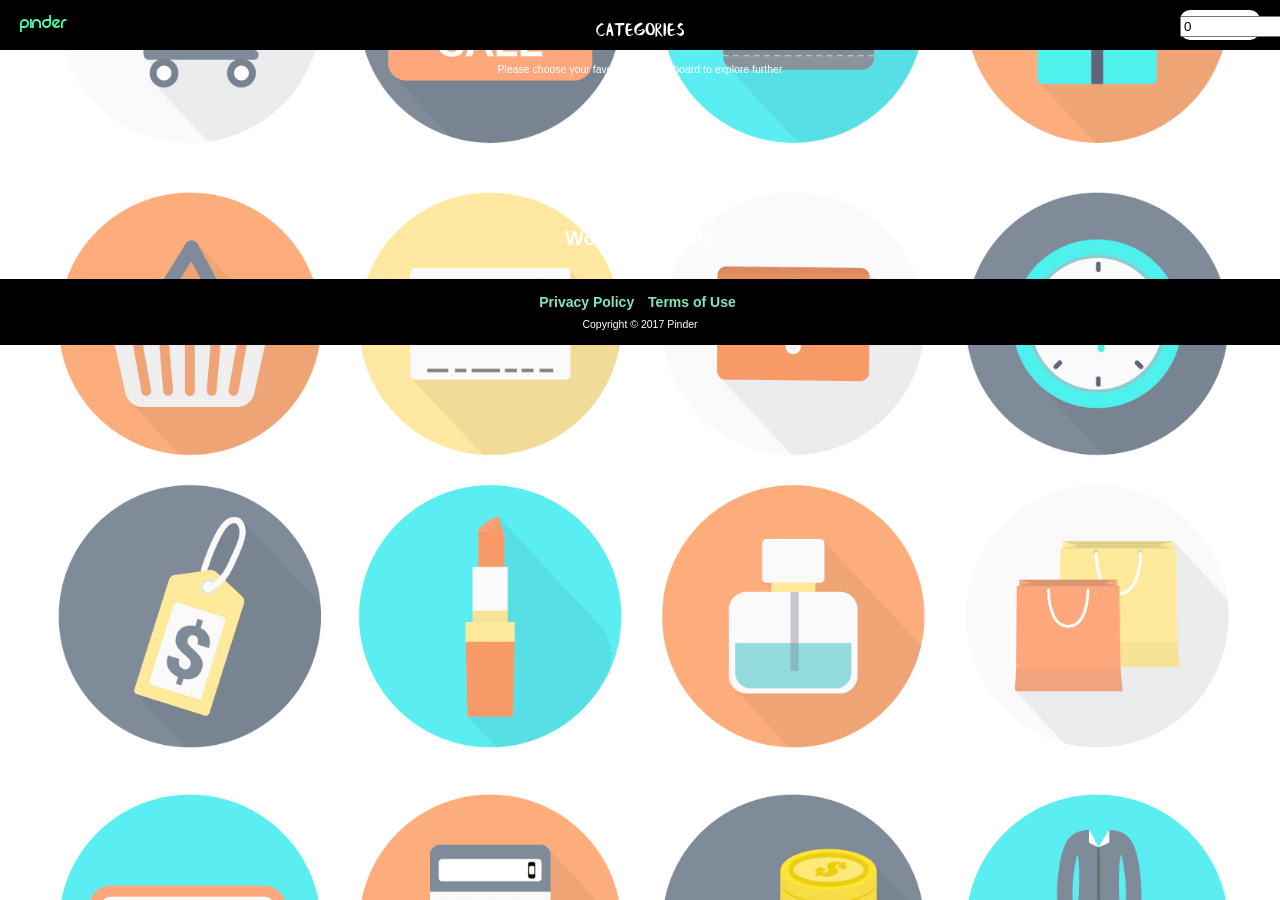
==== categories.html @ e7f60859 "code_cleanedup" ====
<!DOCTYPE html>
<html lang="en">
<head>
  <meta charset="utf-8">
  <meta http-equiv="X-UA-Compatible" content="IE=edge">
  <meta name="viewport" content="width=device-width, initial-scale=1">
  <meta name="description" content="">
  <meta name="author" content="">
  <title>Pinder</title>
  <link href="font-awesome/css/font-awesome.min.css" rel="stylesheet" type="text/css">
  <link href="css/pinder-boards.css" rel="stylesheet">
  <link href="https://fonts.googleapis.com/css?family=Josefin+Slab" rel="stylesheet">
</head>
<body>


  <!-- Navigation -->
  <div id="container1">
    <div id="score"> 
      <input id="qty" value="0"/>
    </div>
    <a id="logo" href="pinder-main.html">Pinder</a>
  </div>

  <!-- Team Section -->
  <!-- <header id="top" class="about-header">
  <div class="text-vertical-center"> -->
    <section id="team" class="bg-light-gray">
        <div class="container">
            <div class="row">
                <div class="col-lg-12 text-center">
                    <h2 class="section-heading">CATEGORIES</h2>
                    <h3 class="section-subheading text-muted">Please choose your favorite pinterest board to explore further</h3>
                </div>
            </div>
            <div class="row">
                <div class="col-sm-4">
                    <div class="team-member">
                        <img src="img/team/kitchenware.jpg" class="img-responsive img-circle" alt="">
                        <h4>Kitchenware</h4>
                    </div>
                </div>
                <div class="col-sm-4">
                    <div class="team-member">
                        <img src="img/team/winterapparel.jpg" class="img-responsive img-circle" alt="">
                        <h4>Women's Outerwear</h4>
                    </div>
                </div>
                <div class="col-sm-4">
                    <div class="team-member">
                        <img src="img/team/boots.jpg" class="img-responsive img-circle" alt="">
                        <h4>Women's Boots</h4>
                    </div>
                </div>
            </div>
        </div>
    </section>
  <!-- </div>
  </header> -->

  <!-- Footer -->
  <footer>
    <div class="container">
      <div class="row">
        <div class="col-lg-10 col-lg-offset-1 text-center">
          <ul class="list-inline">
            <li><a href="">Privacy Policy</a>
            </li>
            <li><a href="">Terms of Use</a>
            </li>
          </ul>
          <p class="text-muted">Copyright &copy; 2017 Pinder</p>
        </div>
      </div>
    </div>
  </footer>


  <script src="js/jquery.js"></script>
  <script src="js/bootstrap.js"></script>
</body>
</html>
---- css/pinder-boards.css ----
/* Global Styles */
@font-face { 
  font-family: Adamas-Regular;
  src: url(../fonts/Adamas-Regular.otf);
}
@font-face { 
  font-family: RissaTypeface;
  src: url(../fonts/RissaTypeface.otf);
}
@font-face { 
  font-family: Banaue-Regular;
  src: url(../fonts/Banaue-Regular.otf);
}
@font-face { 
  font-family: parleybold;
  src: url(../fonts/parleybold.ttf);
}
@font-face { 
  font-family: parleyregular;
  src: url(../fonts/parleyregular.ttf);
}
@font-face { 
  font-family: Aubrey;
  src: url(../fonts/Aubrey.ttf);
}
@font-face { 
  font-family: Rez;
  src: url(../fonts/REZ.ttf);
}

html {
  width: 100%;
  height: 100%;
  background-color: white;
  background: url(../img/home-bg.jpg);
  background-attachment: fixed;
  background-position: center;
  background-repeat: no-repeat;
  -webkit-background-size: cover;
  -moz-background-size: cover;
  background-size: cover;
  -o-background-size: cover;
/*overflow: hidden;*/
}

#container1 {
  height: 60px;
  width: 100%;
  background-color: black;
  margin-top: -10px;
  position: fixed;
  left: 0px;

}

#logo {
   font-family: Rez;
    color: #45FEAE;
    float: left;
    margin-left: 20px;
    margin-top: 20px;

}

#score {
  height: 30px;
  width: 80px;
  background-color: white;
  float: right;
  margin-right: 20px;
  margin-top: 20px;
  border-radius: 10px;
  
}



body {
  width: 100%;
  height: 100%;
  text-align: center;
  vertical-align: middle;
/*font-family: 'Montserrat', 'Helvetica Neue', Helvetica, Arial, sans-serif;*/
  color: white;
  font-size: 20px;
  font-family: 'Montserrat', 'Helvetica Neue', Helvetica, Arial, sans-serif;
  font-weight: 570;
}
/*h3 {
  width: 100%;
  height: 100%;
  text-align: center;
  vertical-align: middle;
  color: white;
  font-size: 10px;
  font-family: RissaTypeface;
  font-weight: 570;
}*/
h2 {
  width: 100%;
  height: 100%;
  text-align: center;
  vertical-align: middle;
  color: white;
  font-size: 20px;
  font-family: Banaue-Regular;
  font-weight: 570;
}
.header {
  text-align: center;
  vertical-align: middle;
/*  margin-top: 50px;  
  margin-bottom: 50px;*/
    display: table;
    position: relative;
    width: 100%;
    height: 100%;
    margin: 0 auto;
    -webkit-background-size: cover;
    -moz-background-size: cover;
    background-size: cover;
    -o-background-size: cover;
}
.text-vertical-center {
    height: 100%;
    display: table-cell;   
    vertical-align: middle; 
}
.header .text-vertical-center h1 {
  margin: 0;
  font-weight: 500;
  color: #45FEAE;
  font-size: 150px;
  font-family: Rez;
}
/*@media (min-width: 668px) {

  .text-vertical-center h1{
    font-size: 250px
  }
}
@media (min-width: 892px) {

  .text-vertical-center h1{
    font-size: 300px
  }
}
@media (min-width: 1100px) {

  .text-vertical-center h1{
    font-size: 350px
  }
}*/

.header .intro-h3 {
  margin: 0;
  font-weight: 500;
  color: #2A2626;
/*color: #D3FED8*/
  font-size: 30px;
  font-family: 'Montserrat', 'Helvetica Neue', Helvetica, Arial, sans-serif;
}
/*@media (min-width: 668px) {

  .intro-h3 {
    font-size: 40px
  }
}
@media (min-width: 892px) {

  .intro-h3 {
    font-size: 50px
  }
}
@media (min-width: 1100px) {

  .intro-h3 {
    font-size: 60px
  }
}*/

.text-vertical-center h2 {
  margin: 0;
  padding: 50px 0 0 0;
  font-weight: 500;
  color: #2A2626;
  font-size: 250px;
  font-family: Banaue-Regular;
}
@media (min-width: 668px) {

  .header .text-vertical-center h2{
    font-size: 300px
  }
}
@media (min-width: 892px) {

  .header .text-vertical-center h2{
    font-size: 350px
  }
}
@media (min-width: 1100px) {

  .header .text-vertical-center h2{
    font-size: 350px
  }
}









.page-header {
  font-size: 30px;
  font-family: Adamas-Regular;
  color: #ADAEAD;
}
.fa-fw.fa-3x {
  font-size: 20px;
}
.fa-3x:hover,
.fa-3x:focus,
.fa-3x:active {
  color: white;
}
.sidebar-nav {
  font-family: 'Josefin Slab', serif;
  font-size: 20px;
  line-height: 2.3;
}


/* Custom Button Styles */
.btn-dark {
  border-radius: 0;
  color: #2A2626;
  background-color: transparent;
}
.btn-dark:hover,
.btn-dark:focus,
.btn-dark:active {
  color: white;
  background-color: transparent;
}
.btn-light {
  border-radius: 0;
  color: black;
  background-color: transparent;
}
.btn-light:hover,
.btn-light:focus,
.btn-light:active {
  color: white;
  background-color: transparent;
}


/* Custom Horizontal Rule */
hr.small {
  max-width: 100px;
}


/* Side Menu */
#sidebar-wrapper {
  z-index: 1000;
  position: fixed;
  right: 0;
  width: 250px;
  height: 100%;
  transform: translateX(250px);
  overflow-y: auto;
/*background: #2A2626;*/
  background: #f0fff0;
  -webkit-transition: all 0.4s ease 0s;
  -moz-transition: all 0.4s ease 0s;
  -ms-transition: all 0.4s ease 0s;
  -o-transition: all 0.4s ease 0s;
  transition: all 0.4s ease 0s;
}
.sidebar-nav {
  position: absolute;
  top: 0;
  width: inherit;
  margin: 0;
  padding: 0;
  list-style: none;
}
.sidebar-nav li {
/*line-height: 60px;*/
}
.sidebar-nav li a {
  display: block;
  text-decoration: none;
  color: #2A2626;
}
.sidebar-nav li a:hover {
  text-decoration: none;
  color: white;
/*background: #2B2A2B;*/
  background: transparent;
}
.sidebar-nav li a:active,
.sidebar-nav li a:focus {
  text-decoration: none;
}
.sidebar-nav > .sidebar-brand {
  height: 55px;
  font-size: 18px;
  line-height: 55px;
}
.sidebar-nav > .sidebar-brand a {
  color: #999;
}
.sidebar-nav > .sidebar-brand a:hover {
  color: #fff;
  background: none;
}
#menu-toggle {
  z-index: 1;
  position: fixed;
  top: 0;
  right: 0;
}
#sidebar-wrapper.active {
  right: 250px;
  width: 200px;
  -webkit-transition: all 0.4s ease 0s;
  -moz-transition: all 0.4s ease 0s;
  -ms-transition: all 0.4s ease 0s;
  -o-transition: all 0.4s ease 0s;
  transition: all 0.4s ease 0s;
}
.toggle {
  margin: 5px 5px 0 0;
}


/* HOME PAGE */
.main-page {
  display: table;
  width: 100%;
  height: 100%;
  background: url(../img/home-bg.jpg);
  background-color: white;
  background-attachment: fixed;
  background-position: center;
  background-repeat: no-repeat;
  -webkit-background-size: cover;
  -moz-background-size: cover;
  background-size: cover;
  -o-background-size: cover;
}
.main-page .main-body {
  display: table-cell;
  vertical-align: bottom;
}
.main-page .main-body .title-name {
  font-size: 500px;
  font-family: RissaTypeface;
/*  color: #2A2626;*/  
  font-weight: 570;
}
@media (min-width: 600px) {
  .main-page {
    height: 100%;
    padding: 0;
  }
  .main-page .main-body .title-name {
    font-size: 100px;
  }
}


/* ABOUT ME */
.about {
/*background-color: #f0fff0;*/
  background-color: white;
  -webkit-background-size: cover;
  -moz-background-size: cover;
  background-size: cover;
/*  margin: 20px 20px 20px 20px;*/  
  -o-background-size: cover;
}
.aboutme-page .aboutme-body {
  display: table-cell;
  vertical-align: middle;
}
.aboutme-page .aboutme-body .aboutme-name {
  font-size: 50px;
  font-family: RissaTypeface;
/*  color: #BFC0BF; cool grey */
  color: #2A2626;
  font-weight: 570;
}
@media (min-width: 768px) {
  .aboutme-page {
    height: 100%;
    padding: 0;
  }
  .aboutme-page .aboutme-body .aboutme-name-name {
    font-size: 100px;
  }
}
/* ABOUT ME SECTION */
.aboutme-descrip {
  font-family: 'Josefin Slab', serif;
  margin-top: 50px;
  margin-bottom: 50px;
  margin-left: 60px;
  margin-right: 60px;
  font-size: 20px;
  line-height: 1.4;
  color: #2A2626;
}


/* PORTFOLIO SECTION */
.portfolio {
  padding: 50px 0;
  background-color: white;
  -webkit-background-size: cover;
  -moz-background-size: cover;
  background-size: cover;
  -o-background-size: cover;
}
.portfolio-item {
    margin-bottom: 30px;
}
.img-portfolio {
    margin: 0 auto;

/*margin: 2px 2px 2px 2px;
*/}
.img-portfolio:hover {
  opacity: 0.9;
}
.container{overflow:hidden;}
.container img{
    width: 33%;
    float:left;
}
/*@media (min-width: 420px) {
  .container img{
      width: 33%;
      float:left;
  }
}
@media (min-width: 768px) {
  .container img{
      width: 25%;
      float:left;
  }
}
@media (min-width: 1200px) {
  .container img{
      width: 25%;
      float:left;
  }
}*/
.portfolio-sec-headers {
  margin: 0;
  padding: 50px 0 0 0;
  font-weight: 500;
/*  color: #2A2626;*/  
  color: #2A2626;  
  font-size: 25px;
  font-family: Banaue-Regular;
}











/* CONTACT PAGE */
.contact-page {
  display: table;
  width: 100%;
  height: 100%;
/*  background: url(../img/transp-back.jpg) no-repeat bottom center scroll; */  
  background-color: #BBDFFE;
  -webkit-background-size: cover;
  -moz-background-size: cover;
  background-size: cover;
  -o-background-size: cover;
}
.contact-page .contact-body {
  display: table-cell;
  vertical-align: middle;
}
.contact-page .contact-body .title-name {
  font-size: 100px;
  font-family: RissaTypeface;
/*  color: #BFC0BF; cool grey */
  color: black;
  font-weight: 570;
}
@media (min-width: 768px) {
  .contact-page {
    height: 100%;
    padding: 0;
  }
  .contact-page .contact-body .title-name {
    font-size: 100px;
  }
}


/* Callout */
.callout {
  display: table;
  width: 100%;
  height: 300px;
  color: #fff;
  background: url(../img/resume-back.jpg) no-repeat center center scroll;
  -webkit-background-size: cover;
  -moz-background-size: cover;
  background-size: cover;
  -o-background-size: cover;
}


/* FOOTER */
footer {
  background: black;
  text-align: center;
  color: white;
  font-size: 70%;
  padding: 13px 0 0 0;
/*margin: 50px 0;*/
}
#to-top {
  display: none;
  position: fixed;
  bottom: 5px;
  right: 5px;
}
.text-left {
  text-align: left;
}


















/*BOOTSTRAP*/
* {
  box-sizing: border-box;
}
html {
  font-size: 10px;
  -webkit-tap-highlight-color: rgba(0, 0, 0, 0);
}
*:before, *:after {
  box-sizing: border-box;
}
body {
  line-height: 1.42857143;
  margin: 0;
}
.btn-lg, .btn-group-lg > .btn {
  padding: 10px 16px;
  font-size: 18px;
  line-height: 1.3333333;
  border-radius: 6px;
}
.btn {
  display: inline-block;
  margin-bottom: 0;
  font-weight: normal;
  text-align: center;
  white-space: nowrap;
  vertical-align: middle;
  touch-action: manipulation;
  cursor: pointer;
  user-select: none;
  background-image: none;
  border: 1px solid transparent;
}
nav {
  display: block;
}
.pull-right {
  float: right !important;
}
.row {
  margin-right: -15px;
  margin-left: -15px;
}
.clearfix:before, .clearfix:after, .dl-horizontal dd:before, .dl-horizontal dd:after, .container:before, .container:after, .container-fluid:before, .container-fluid:after, .row:before, .row:after, .form-horizontal .form-group:before, .form-horizontal .form-group:after, .btn-toolbar:before, .btn-toolbar:after, .btn-group-vertical > .btn-group:before, .btn-group-vertical > .btn-group:after, .nav:before, .nav:after, .navbar:before, .navbar:after, .navbar-header:before, .navbar-header:after, .navbar-collapse:before, .navbar-collapse:after, .pager:before, .pager:after, .panel-body:before, .panel-body:after, .modal-header:before, .modal-header:after, .modal-footer:before, .modal-footer:after {
  display: table;
  content: " ";
}
.clearfix:after, .dl-horizontal dd:after, .container:after, .container-fluid:after, .row:after, .form-horizontal .form-group:after, .btn-toolbar:after, .btn-group-vertical > .btn-group:after, .nav:after, .navbar:after, .navbar-header:after, .navbar-collapse:after, .pager:after, .panel-body:after, .modal-header:after, .modal-footer:after {
  clear: both;
}
article, aside, details, figcaption, figure, footer, header, hgroup, main, menu, nav, section, summary {
  display: block;
}
.container {
  padding-right: 15px;
  padding-left: 15px;
  margin-right: auto;
  margin-left: auto;
}
@media (min-width: 768px) {
  .container {
    width: 750px;
  }
}
@media (min-width: 992px) {
  .container {
    width: 970px;
  }
}
@media (min-width: 1200px) {
  .container {
    width: 1170px;
  }
}
.container-fluid {
  padding-right: 15px;
  padding-left: 15px;
  margin-right: auto;
  margin-left: auto;
}

.row {
  margin-right: -15px;
  margin-left: -15px;
}
.col-sm-6, .col-md-10, .col-lg-10, .col-lg-12 {
  position: relative;
  min-height: 1px;
  padding-right: 15px;
  padding-left: 15px;
}
@media (min-width: 768px) {
  .col-sm-6 {
    float: left;
  }
  .col-sm-6 {
    width: 50%;
  }
}
@media (min-width: 992px) {
  .col-md-10 {
    float: left;
  }
  .col-md-10 {
    width: 83.33333333%;
  }
  .col-md-offset-1 {
    margin-left: 8.33333333%;
  }
}
@media (min-width: 1200px) {
  .col-lg-10, .col-lg-12 {
    float: left;
  }
  .col-lg-12 {
    width: 100%;
  }
  .col-lg-10 {
    width: 83.33333333%;
  }
  .col-lg-offset-1 {
    margin-left: 8.33333333%;
  }
}
.text-center {
  text-align: center;
}
.img-responsive, .thumbnail > img, .thumbnail a > img, .carousel-inner > .item > img, .carousel-inner > .item > a > img {
  display: block;
  max-width: 100%;
  height: auto;
}
img {
  vertical-align: middle;
  border: 0;
}
.list-inline {
  padding-left: 0;
  margin-left: -5px;
  list-style: none;
}
ul {
  margin-top: 0;
  margin-bottom: 5px;
}
.list-inline > li {
  display: inline-block;
  padding-right: 5px;
  padding-left: 5px;
}
.text-muted {
  font-family: 'Montserrat', 'Helvetica Neue', Helvetica, Arial, sans-serif;
  color: white;
  font-size: 10.5px;
  font-weight: 20;
}
p {
  margin: 0 0 13px;
}









.btn-xl-pinder {
    color: #717171;
    background-color: #E9E9E9;
    border-color: #2A2626;
    font-family: 'Montserrat', 'Helvetica Neue', Helvetica, Arial, sans-serif;
    text-transform: uppercase;
    font-weight: 700;
    border-radius: 3px;
    font-size: 15px;
    text-decoration: none; 
    /* padding: 20px 40px; */
}
.btn-pinder {
    display: inline-block;
    padding: 6px 12px;
    margin-bottom: 0;
    font-size: 14px;
    font-weight: 400;
    line-height: 1.42857143;
    text-align: center;
    white-space: nowrap;
    vertical-align: middle;
    -ms-touch-action: manipulation;
    touch-action: manipulation;
    cursor: pointer;
    -webkit-user-select: none;
    -moz-user-select: none;
    -ms-user-select: none;
    user-select: none;
    background-image: none;
    border: 1px solid transparent;
    border-radius: 4px;
}
a {
    color: #85E6BC;
    text-decoration: none;
}
a, a:hover, a:focus, a:active, a.active {
    outline: none;
}









.img-fluid { 
  max-width: 100%;
  height: auto;
}















.btn-circle {
  width: 70px;
  height: 70px;
/*margin-top: 15px;*/
/*padding: 0 50px;*/
/*border: 2px solid #2A2626;*/
/*border-radius: 100% !important;*/
  font-size: 40px;
  color: #2A2626;
  background: transparent;
  -webkit-transition: background 0.3s ease-in-out;
  -moz-transition: background 0.3s ease-in-out;
  transition: background 0.3s ease-in-out;
}
.btn-circle:hover,
.btn-circle:focus {
  outline: none;
  color: white;
/*background: rgba(255, 255, 255, 0.1);*/
}
.btn-circle i.animated {
  -webkit-transition-property: -webkit-transform;
  -webkit-transition-duration: 1s;
  -moz-transition-property: -moz-transform;
  -moz-transition-duration: 1s;
}
.btn-circle:hover i.animated {
  -webkit-animation-name: pulse;
  -moz-animation-name: pulse;
  -webkit-animation-duration: 1.5s;
  -moz-animation-duration: 1.5s;
  -webkit-animation-iteration-count: infinite;
  -moz-animation-iteration-count: infinite;
  -webkit-animation-timing-function: linear;
  -moz-animation-timing-function: linear;
}







.header {
    display: table;
    position: relative;
    width: 100%;
    height: 100%;
    -webkit-background-size: cover;
    -moz-background-size: cover;
    background-size: cover;
    -o-background-size: cover;
}

.about-header {
    display: table;
    position: relative;
    width: 100%;
    height: 100%;
    -webkit-background-size: cover;
    -moz-background-size: cover;
    background-size: cover;
    -o-background-size: cover;
}
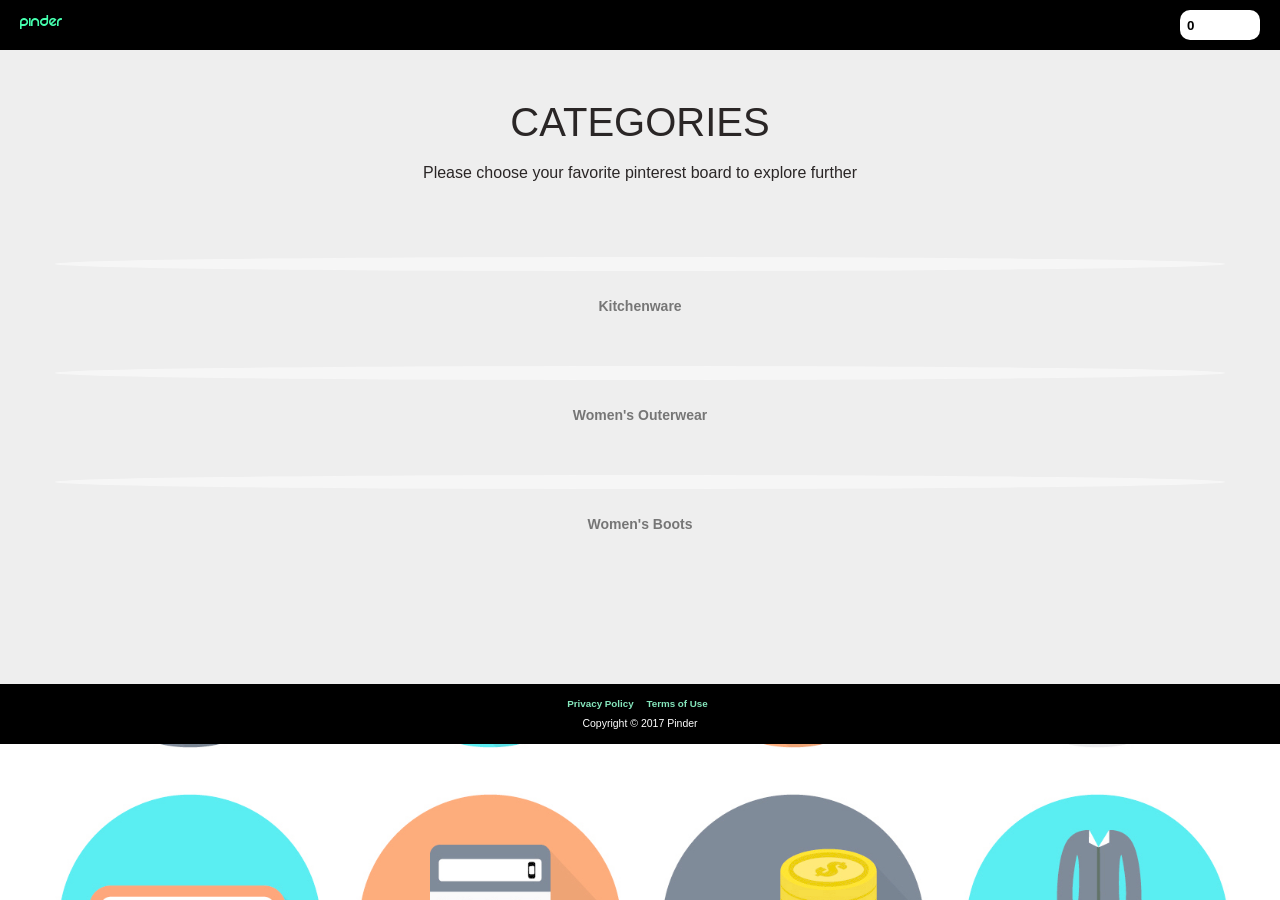
==== commit cbd37797: "added categories info" ====
--- a/categories.html
+++ b/categories.html
@@ -10,6 +10,7 @@
   <link href="font-awesome/css/font-awesome.min.css" rel="stylesheet" type="text/css">
   <link href="css/pinder-boards.css" rel="stylesheet">
   <link href="https://fonts.googleapis.com/css?family=Josefin+Slab" rel="stylesheet">
+  <link href='https://fonts.googleapis.com/css?family=Roboto+Slab:400,100,300,700' rel='stylesheet' type='text/css'>
 </head>
 <body>
 
@@ -36,20 +37,26 @@
             <div class="row">
                 <div class="col-sm-4">
                     <div class="team-member">
+                      <a href="">
                         <img src="img/team/kitchenware.jpg" class="img-responsive img-circle" alt="">
-                        <h4>Kitchenware</h4>
+                      </a>
+                      <h4>Kitchenware</h4>
                     </div>
                 </div>
                 <div class="col-sm-4">
                     <div class="team-member">
+                      <a href="">
                         <img src="img/team/winterapparel.jpg" class="img-responsive img-circle" alt="">
-                        <h4>Women's Outerwear</h4>
+                      </a>
+                      <h4>Women's Outerwear</h4>
                     </div>
                 </div>
                 <div class="col-sm-4">
                     <div class="team-member">
+                      <a href="">
                         <img src="img/team/boots.jpg" class="img-responsive img-circle" alt="">
-                        <h4>Women's Boots</h4>
+                      </a>
+                      <h4>Women's Boots</h4>
                     </div>
                 </div>
             </div>
@@ -78,5 +85,16 @@
 
   <script src="js/jquery.js"></script>
   <script src="js/bootstrap.js"></script>
+  <script>
+    // Initialize Firebase
+    var config = {
+      apiKey: "AIzaSyAzgDLUbaN731nHMPIGd96f7QSY5unzc5g",
+      authDomain: "she-innovates.firebaseapp.com",
+      databaseURL: "https://she-innovates.firebaseio.com",
+      storageBucket: "she-innovates.appspot.com",
+      messagingSenderId: "751801012241"
+    };
+    firebase.initializeApp(config);
+  </script>
 </body>
 </html>
--- a/css/pinder-boards.css
+++ b/css/pinder-boards.css
@@ -1,33 +1,10 @@
-/* Global Styles */
-@font-face { 
-  font-family: Adamas-Regular;
-  src: url(../fonts/Adamas-Regular.otf);
-}
-@font-face { 
-  font-family: RissaTypeface;
-  src: url(../fonts/RissaTypeface.otf);
-}
-@font-face { 
-  font-family: Banaue-Regular;
-  src: url(../fonts/Banaue-Regular.otf);
-}
-@font-face { 
-  font-family: parleybold;
-  src: url(../fonts/parleybold.ttf);
-}
-@font-face { 
-  font-family: parleyregular;
-  src: url(../fonts/parleyregular.ttf);
-}
-@font-face { 
-  font-family: Aubrey;
-  src: url(../fonts/Aubrey.ttf);
-}
+/*******************************************************************************/
+/********************************** ALL PAGES **********************************/
+/*******************************************************************************/
 @font-face { 
   font-family: Rez;
   src: url(../fonts/REZ.ttf);
 }
-
 html {
   width: 100%;
   height: 100%;
@@ -40,9 +17,37 @@
   -moz-background-size: cover;
   background-size: cover;
   -o-background-size: cover;
-/*overflow: hidden;*/
-}
-
+  font-size: 10px;
+  -webkit-tap-highlight-color: rgba(0, 0, 0, 0);
+}
+body {
+  width: 100%;
+  height: 100%;
+  text-align: center;
+  vertical-align: middle;
+  color: white;
+  font-size: 20px;
+  font-family: 'Montserrat', 'Helvetica Neue', Helvetica, Arial, sans-serif;
+  font-weight: 570;
+  line-height: 1.42857143;
+  margin: 0;
+}
+* {
+  box-sizing: border-box;
+}
+*:before, *:after {
+  box-sizing: border-box;
+}
+/* links/buttons/hrefs **********************************************************/
+a {
+    color: #85E6BC;
+    text-decoration: none;
+}
+a:hover, a:focus, a:active, a.active {
+    outline: none;
+    color: white;
+}
+/* top nav bar *****************************************************************/
 #container1 {
   height: 60px;
   width: 100%;
@@ -50,18 +55,15 @@
   margin-top: -10px;
   position: fixed;
   left: 0px;
-
-}
-
+}
 #logo {
    font-family: Rez;
+   font-size: 18px;
     color: #45FEAE;
     float: left;
     margin-left: 20px;
     margin-top: 20px;
-
-}
-
+}
 #score {
   height: 30px;
   width: 80px;
@@ -70,47 +72,110 @@
   margin-right: 20px;
   margin-top: 20px;
   border-radius: 10px;
-  
-}
-
-
-
-body {
-  width: 100%;
-  height: 100%;
+}
+#qty {
+  border: none;
+  margin-top: 7px;
+  width: 70px;
+  font-weight: 700;
+}
+/* footer **********************************************************************/
+footer {
+  background: black;
+  text-align: center;
+  color: white;
+  font-size: 70%;
+  padding: 13px 0 0 0;
+}
+#to-top {
+  display: none;
+  position: fixed;
+  bottom: 5px;
+  right: 5px;
+}
+.text-center {
+  text-align: center;
+}
+.list-inline {
+  padding-left: 0;
+  margin-left: -5px;
+  list-style: none;
+}
+ul {
+  margin-top: 0;
+  margin-bottom: 5px;
+}
+.list-inline > li {
+  display: inline-block;
+  padding-right: 5px;
+  padding-left: 5px;
+}
+.text-muted {
+  font-family: 'Montserrat', 'Helvetica Neue', Helvetica, Arial, sans-serif;
+  color: white;
+  font-size: 10.5px;
+  font-weight: 20;
+}
+p {
+  margin: 0 0 13px;
+}
+
+
+/*******************************************************************************/
+/********************************** BOOTSTRAP **********************************/
+/*******************************************************************************/
+.pull-right {
+  float: right !important;
+}
+.row {
+  margin-right: -15px;
+  margin-left: -15px;
+}
+.clearfix:before, .clearfix:after, .dl-horizontal dd:before, .dl-horizontal dd:after, .container:before, .container:after, .container-fluid:before, .container-fluid:after, .row:before, .row:after, .form-horizontal .form-group:before, .form-horizontal .form-group:after, .btn-toolbar:before, .btn-toolbar:after, .btn-group-vertical > .btn-group:before, .btn-group-vertical > .btn-group:after, .nav:before, .nav:after, .navbar:before, .navbar:after, .navbar-header:before, .navbar-header:after, .navbar-collapse:before, .navbar-collapse:after, .pager:before, .pager:after, .panel-body:before, .panel-body:after, .modal-header:before, .modal-header:after, .modal-footer:before, .modal-footer:after {
+  display: table;
+  content: " ";
+}
+.clearfix:after, .dl-horizontal dd:after, .container:after, .container-fluid:after, .row:after, .form-horizontal .form-group:after, .btn-toolbar:after, .btn-group-vertical > .btn-group:after, .nav:after, .navbar:after, .navbar-header:after, .navbar-collapse:after, .pager:after, .panel-body:after, .modal-header:after, .modal-footer:after {
+  clear: both;
+}
+article, aside, details, figcaption, figure, footer, header, hgroup, main, menu, nav, section, summary {
+  display: block;
+}
+.container {
+  padding-right: 15px;
+  padding-left: 15px;
+  margin-right: auto;
+  margin-left: auto;
+}
+@media (min-width: 768px) {
+  .container {
+    width: 750px;
+  }
+}
+@media (min-width: 992px) {
+  .container {
+    width: 970px;
+  }
+}
+@media (min-width: 1200px) {
+  .container {
+    width: 1170px;
+  }
+}
+.container-fluid {
+  padding-right: 15px;
+  padding-left: 15px;
+  margin-right: auto;
+  margin-left: auto;
+}
+
+
+/*******************************************************************************/
+/********************************** HOME PAGE **********************************/
+/*******************************************************************************/
+.header {
   text-align: center;
   vertical-align: middle;
-/*font-family: 'Montserrat', 'Helvetica Neue', Helvetica, Arial, sans-serif;*/
-  color: white;
-  font-size: 20px;
-  font-family: 'Montserrat', 'Helvetica Neue', Helvetica, Arial, sans-serif;
-  font-weight: 570;
-}
-/*h3 {
-  width: 100%;
-  height: 100%;
-  text-align: center;
-  vertical-align: middle;
-  color: white;
-  font-size: 10px;
-  font-family: RissaTypeface;
-  font-weight: 570;
-}*/
-h2 {
-  width: 100%;
-  height: 100%;
-  text-align: center;
-  vertical-align: middle;
-  color: white;
-  font-size: 20px;
-  font-family: Banaue-Regular;
-  font-weight: 570;
-}
-.header {
-  text-align: center;
-  vertical-align: middle;
-/*  margin-top: 50px;  
-  margin-bottom: 50px;*/
     display: table;
     position: relative;
     width: 100%;
@@ -127,614 +192,23 @@
     vertical-align: middle; 
 }
 .header .text-vertical-center h1 {
-  margin: 0;
+  margin-top: 0%;
   font-weight: 500;
   color: #45FEAE;
   font-size: 150px;
   font-family: Rez;
-}
-/*@media (min-width: 668px) {
-
-  .text-vertical-center h1{
-    font-size: 250px
-  }
-}
-@media (min-width: 892px) {
-
-  .text-vertical-center h1{
-    font-size: 300px
-  }
-}
-@media (min-width: 1100px) {
-
-  .text-vertical-center h1{
-    font-size: 350px
-  }
-}*/
+  margin-left: 25px;
+}
 
 .header .intro-h3 {
-  margin: 0;
+  margin-top: -150px;
   font-weight: 500;
   color: #2A2626;
-/*color: #D3FED8*/
   font-size: 30px;
   font-family: 'Montserrat', 'Helvetica Neue', Helvetica, Arial, sans-serif;
-}
-/*@media (min-width: 668px) {
-
-  .intro-h3 {
-    font-size: 40px
-  }
-}
-@media (min-width: 892px) {
-
-  .intro-h3 {
-    font-size: 50px
-  }
-}
-@media (min-width: 1100px) {
-
-  .intro-h3 {
-    font-size: 60px
-  }
-}*/
-
-.text-vertical-center h2 {
-  margin: 0;
-  padding: 50px 0 0 0;
-  font-weight: 500;
-  color: #2A2626;
-  font-size: 250px;
-  font-family: Banaue-Regular;
-}
-@media (min-width: 668px) {
-
-  .header .text-vertical-center h2{
-    font-size: 300px
-  }
-}
-@media (min-width: 892px) {
-
-  .header .text-vertical-center h2{
-    font-size: 350px
-  }
-}
-@media (min-width: 1100px) {
-
-  .header .text-vertical-center h2{
-    font-size: 350px
-  }
-}
-
-
-
-
-
-
-
-
-
-.page-header {
-  font-size: 30px;
-  font-family: Adamas-Regular;
-  color: #ADAEAD;
-}
-.fa-fw.fa-3x {
-  font-size: 20px;
-}
-.fa-3x:hover,
-.fa-3x:focus,
-.fa-3x:active {
-  color: white;
-}
-.sidebar-nav {
-  font-family: 'Josefin Slab', serif;
-  font-size: 20px;
-  line-height: 2.3;
-}
-
-
-/* Custom Button Styles */
-.btn-dark {
-  border-radius: 0;
-  color: #2A2626;
-  background-color: transparent;
-}
-.btn-dark:hover,
-.btn-dark:focus,
-.btn-dark:active {
-  color: white;
-  background-color: transparent;
-}
-.btn-light {
-  border-radius: 0;
-  color: black;
-  background-color: transparent;
-}
-.btn-light:hover,
-.btn-light:focus,
-.btn-light:active {
-  color: white;
-  background-color: transparent;
-}
-
-
-/* Custom Horizontal Rule */
-hr.small {
-  max-width: 100px;
-}
-
-
-/* Side Menu */
-#sidebar-wrapper {
-  z-index: 1000;
-  position: fixed;
-  right: 0;
-  width: 250px;
-  height: 100%;
-  transform: translateX(250px);
-  overflow-y: auto;
-/*background: #2A2626;*/
-  background: #f0fff0;
-  -webkit-transition: all 0.4s ease 0s;
-  -moz-transition: all 0.4s ease 0s;
-  -ms-transition: all 0.4s ease 0s;
-  -o-transition: all 0.4s ease 0s;
-  transition: all 0.4s ease 0s;
-}
-.sidebar-nav {
-  position: absolute;
-  top: 0;
-  width: inherit;
-  margin: 0;
-  padding: 0;
-  list-style: none;
-}
-.sidebar-nav li {
-/*line-height: 60px;*/
-}
-.sidebar-nav li a {
-  display: block;
-  text-decoration: none;
-  color: #2A2626;
-}
-.sidebar-nav li a:hover {
-  text-decoration: none;
-  color: white;
-/*background: #2B2A2B;*/
-  background: transparent;
-}
-.sidebar-nav li a:active,
-.sidebar-nav li a:focus {
-  text-decoration: none;
-}
-.sidebar-nav > .sidebar-brand {
-  height: 55px;
-  font-size: 18px;
-  line-height: 55px;
-}
-.sidebar-nav > .sidebar-brand a {
-  color: #999;
-}
-.sidebar-nav > .sidebar-brand a:hover {
-  color: #fff;
-  background: none;
-}
-#menu-toggle {
-  z-index: 1;
-  position: fixed;
-  top: 0;
-  right: 0;
-}
-#sidebar-wrapper.active {
-  right: 250px;
-  width: 200px;
-  -webkit-transition: all 0.4s ease 0s;
-  -moz-transition: all 0.4s ease 0s;
-  -ms-transition: all 0.4s ease 0s;
-  -o-transition: all 0.4s ease 0s;
-  transition: all 0.4s ease 0s;
-}
-.toggle {
-  margin: 5px 5px 0 0;
-}
-
-
-/* HOME PAGE */
-.main-page {
-  display: table;
-  width: 100%;
-  height: 100%;
-  background: url(../img/home-bg.jpg);
-  background-color: white;
-  background-attachment: fixed;
-  background-position: center;
-  background-repeat: no-repeat;
-  -webkit-background-size: cover;
-  -moz-background-size: cover;
-  background-size: cover;
-  -o-background-size: cover;
-}
-.main-page .main-body {
-  display: table-cell;
-  vertical-align: bottom;
-}
-.main-page .main-body .title-name {
-  font-size: 500px;
-  font-family: RissaTypeface;
-/*  color: #2A2626;*/  
-  font-weight: 570;
-}
-@media (min-width: 600px) {
-  .main-page {
-    height: 100%;
-    padding: 0;
-  }
-  .main-page .main-body .title-name {
-    font-size: 100px;
-  }
-}
-
-
-/* ABOUT ME */
-.about {
-/*background-color: #f0fff0;*/
-  background-color: white;
-  -webkit-background-size: cover;
-  -moz-background-size: cover;
-  background-size: cover;
-/*  margin: 20px 20px 20px 20px;*/  
-  -o-background-size: cover;
-}
-.aboutme-page .aboutme-body {
-  display: table-cell;
-  vertical-align: middle;
-}
-.aboutme-page .aboutme-body .aboutme-name {
-  font-size: 50px;
-  font-family: RissaTypeface;
-/*  color: #BFC0BF; cool grey */
-  color: #2A2626;
-  font-weight: 570;
-}
-@media (min-width: 768px) {
-  .aboutme-page {
-    height: 100%;
-    padding: 0;
-  }
-  .aboutme-page .aboutme-body .aboutme-name-name {
-    font-size: 100px;
-  }
-}
-/* ABOUT ME SECTION */
-.aboutme-descrip {
-  font-family: 'Josefin Slab', serif;
-  margin-top: 50px;
-  margin-bottom: 50px;
-  margin-left: 60px;
-  margin-right: 60px;
-  font-size: 20px;
-  line-height: 1.4;
-  color: #2A2626;
-}
-
-
-/* PORTFOLIO SECTION */
-.portfolio {
-  padding: 50px 0;
-  background-color: white;
-  -webkit-background-size: cover;
-  -moz-background-size: cover;
-  background-size: cover;
-  -o-background-size: cover;
-}
-.portfolio-item {
-    margin-bottom: 30px;
-}
-.img-portfolio {
-    margin: 0 auto;
-
-/*margin: 2px 2px 2px 2px;
-*/}
-.img-portfolio:hover {
-  opacity: 0.9;
-}
-.container{overflow:hidden;}
-.container img{
-    width: 33%;
-    float:left;
-}
-/*@media (min-width: 420px) {
-  .container img{
-      width: 33%;
-      float:left;
-  }
-}
-@media (min-width: 768px) {
-  .container img{
-      width: 25%;
-      float:left;
-  }
-}
-@media (min-width: 1200px) {
-  .container img{
-      width: 25%;
-      float:left;
-  }
-}*/
-.portfolio-sec-headers {
-  margin: 0;
-  padding: 50px 0 0 0;
-  font-weight: 500;
-/*  color: #2A2626;*/  
-  color: #2A2626;  
-  font-size: 25px;
-  font-family: Banaue-Regular;
-}
-
-
-
-
-
-
-
-
-
-
-
-/* CONTACT PAGE */
-.contact-page {
-  display: table;
-  width: 100%;
-  height: 100%;
-/*  background: url(../img/transp-back.jpg) no-repeat bottom center scroll; */  
-  background-color: #BBDFFE;
-  -webkit-background-size: cover;
-  -moz-background-size: cover;
-  background-size: cover;
-  -o-background-size: cover;
-}
-.contact-page .contact-body {
-  display: table-cell;
-  vertical-align: middle;
-}
-.contact-page .contact-body .title-name {
-  font-size: 100px;
-  font-family: RissaTypeface;
-/*  color: #BFC0BF; cool grey */
-  color: black;
-  font-weight: 570;
-}
-@media (min-width: 768px) {
-  .contact-page {
-    height: 100%;
-    padding: 0;
-  }
-  .contact-page .contact-body .title-name {
-    font-size: 100px;
-  }
-}
-
-
-/* Callout */
-.callout {
-  display: table;
-  width: 100%;
-  height: 300px;
-  color: #fff;
-  background: url(../img/resume-back.jpg) no-repeat center center scroll;
-  -webkit-background-size: cover;
-  -moz-background-size: cover;
-  background-size: cover;
-  -o-background-size: cover;
-}
-
-
-/* FOOTER */
-footer {
-  background: black;
-  text-align: center;
-  color: white;
-  font-size: 70%;
-  padding: 13px 0 0 0;
-/*margin: 50px 0;*/
-}
-#to-top {
-  display: none;
-  position: fixed;
-  bottom: 5px;
-  right: 5px;
-}
-.text-left {
-  text-align: left;
-}
-
-
-
-
-
-
-
-
-
-
-
-
-
-
-
-
-
-
-/*BOOTSTRAP*/
-* {
-  box-sizing: border-box;
-}
-html {
-  font-size: 10px;
-  -webkit-tap-highlight-color: rgba(0, 0, 0, 0);
-}
-*:before, *:after {
-  box-sizing: border-box;
-}
-body {
-  line-height: 1.42857143;
-  margin: 0;
-}
-.btn-lg, .btn-group-lg > .btn {
-  padding: 10px 16px;
-  font-size: 18px;
-  line-height: 1.3333333;
-  border-radius: 6px;
-}
-.btn {
-  display: inline-block;
-  margin-bottom: 0;
-  font-weight: normal;
-  text-align: center;
-  white-space: nowrap;
-  vertical-align: middle;
-  touch-action: manipulation;
-  cursor: pointer;
-  user-select: none;
-  background-image: none;
-  border: 1px solid transparent;
-}
-nav {
-  display: block;
-}
-.pull-right {
-  float: right !important;
-}
-.row {
-  margin-right: -15px;
-  margin-left: -15px;
-}
-.clearfix:before, .clearfix:after, .dl-horizontal dd:before, .dl-horizontal dd:after, .container:before, .container:after, .container-fluid:before, .container-fluid:after, .row:before, .row:after, .form-horizontal .form-group:before, .form-horizontal .form-group:after, .btn-toolbar:before, .btn-toolbar:after, .btn-group-vertical > .btn-group:before, .btn-group-vertical > .btn-group:after, .nav:before, .nav:after, .navbar:before, .navbar:after, .navbar-header:before, .navbar-header:after, .navbar-collapse:before, .navbar-collapse:after, .pager:before, .pager:after, .panel-body:before, .panel-body:after, .modal-header:before, .modal-header:after, .modal-footer:before, .modal-footer:after {
-  display: table;
-  content: " ";
-}
-.clearfix:after, .dl-horizontal dd:after, .container:after, .container-fluid:after, .row:after, .form-horizontal .form-group:after, .btn-toolbar:after, .btn-group-vertical > .btn-group:after, .nav:after, .navbar:after, .navbar-header:after, .navbar-collapse:after, .pager:after, .panel-body:after, .modal-header:after, .modal-footer:after {
-  clear: both;
-}
-article, aside, details, figcaption, figure, footer, header, hgroup, main, menu, nav, section, summary {
-  display: block;
-}
-.container {
-  padding-right: 15px;
-  padding-left: 15px;
-  margin-right: auto;
-  margin-left: auto;
-}
-@media (min-width: 768px) {
-  .container {
-    width: 750px;
-  }
-}
-@media (min-width: 992px) {
-  .container {
-    width: 970px;
-  }
-}
-@media (min-width: 1200px) {
-  .container {
-    width: 1170px;
-  }
-}
-.container-fluid {
-  padding-right: 15px;
-  padding-left: 15px;
-  margin-right: auto;
-  margin-left: auto;
-}
-
-.row {
-  margin-right: -15px;
-  margin-left: -15px;
-}
-.col-sm-6, .col-md-10, .col-lg-10, .col-lg-12 {
-  position: relative;
-  min-height: 1px;
-  padding-right: 15px;
-  padding-left: 15px;
-}
-@media (min-width: 768px) {
-  .col-sm-6 {
-    float: left;
-  }
-  .col-sm-6 {
-    width: 50%;
-  }
-}
-@media (min-width: 992px) {
-  .col-md-10 {
-    float: left;
-  }
-  .col-md-10 {
-    width: 83.33333333%;
-  }
-  .col-md-offset-1 {
-    margin-left: 8.33333333%;
-  }
-}
-@media (min-width: 1200px) {
-  .col-lg-10, .col-lg-12 {
-    float: left;
-  }
-  .col-lg-12 {
-    width: 100%;
-  }
-  .col-lg-10 {
-    width: 83.33333333%;
-  }
-  .col-lg-offset-1 {
-    margin-left: 8.33333333%;
-  }
-}
-.text-center {
-  text-align: center;
-}
-.img-responsive, .thumbnail > img, .thumbnail a > img, .carousel-inner > .item > img, .carousel-inner > .item > a > img {
-  display: block;
-  max-width: 100%;
-  height: auto;
-}
-img {
-  vertical-align: middle;
-  border: 0;
-}
-.list-inline {
-  padding-left: 0;
-  margin-left: -5px;
-  list-style: none;
-}
-ul {
-  margin-top: 0;
-  margin-bottom: 5px;
-}
-.list-inline > li {
-  display: inline-block;
-  padding-right: 5px;
-  padding-left: 5px;
-}
-.text-muted {
-  font-family: 'Montserrat', 'Helvetica Neue', Helvetica, Arial, sans-serif;
-  color: white;
-  font-size: 10.5px;
-  font-weight: 20;
-}
-p {
-  margin: 0 0 13px;
-}
-
-
-
-
-
-
-
-
-
+  text-align: center;
+}
+/* 'begin playing' button ******************************************************/
 .btn-xl-pinder {
     color: #717171;
     background-color: #E9E9E9;
@@ -744,8 +218,7 @@
     font-weight: 700;
     border-radius: 3px;
     font-size: 15px;
-    text-decoration: none; 
-    /* padding: 20px 40px; */
+    margin-top: 10px;
 }
 .btn-pinder {
     display: inline-block;
@@ -768,102 +241,121 @@
     border: 1px solid transparent;
     border-radius: 4px;
 }
-a {
-    color: #85E6BC;
-    text-decoration: none;
-}
-a, a:hover, a:focus, a:active, a.active {
-    outline: none;
-}
-
-
-
-
-
-
-
-
-
-.img-fluid { 
+
+/*************************************LOGIN*************************************/
+
+
+
+/*******************************************************************************/
+/********************************** TEAM PAGE **********************************/
+/*******************************************************************************/
+
+/* pics of each board **********************************************************/
+.team-member {
+  text-align: center;
+  margin-bottom: 50px;
+}
+.team-member img {
+  margin: 0 auto;
+  border: 7px solid white;
+  opacity: 0.5;
+}
+.team-member img:hover {
+  opacity: 1.0;
+}
+.team-member h4 {
+  margin-top: 25px;
+  margin-bottom: 0;
+  color: #767676;
+}
+.team-member p {
+  margin-top: 0;
+}
+.img-circle {
+  border-radius: 50%;
+}
+/* background **********************************************************/
+.bg-light-gray {
+    background-color: #eeeeee;
+}
+section {
+    padding: 100px 0;
+    display: block;
+}
+body {
+    overflow-x: hidden;
+    height: 100%;
+    width: 100%;
+    font-size: 14px;
+    line-height: 1.42857143;
+    color: #333;
+}
+.container {
+    padding-right: 15px;
+    padding-left: 15px;
+    margin-right: auto;
+    margin-left: auto;
+}
+.row {
+    margin-right: -15px;
+    margin-left: -15px;
+}
+:after, :before {
+    -webkit-box-sizing: border-box;
+    -moz-box-sizing: border-box;
+    box-sizing: border-box;
+}
+.col-lg-12 {
+    position: relative;
+    min-height: 1px;
+    padding-right: 15px;
+    padding-left: 15px;
+}
+h2 {
+    display: block;
+    -webkit-margin-before: 0.83em;
+    -webkit-margin-after: 0.83em;
+    -webkit-margin-start: 0px;
+    -webkit-margin-end: 0px;
+    font-weight: 500;
+    line-height: 1.1;
+}
+h3 {
+  margin-top: 20px;
+  line-height: 1.1;
+}
+section h2.section-heading {
+    color: #2A2626;
+    font-family: 'Montserrat', 'Helvetica Neue', Helvetica, Arial, sans-serif;
+    font-size: 40px;
+    margin-top: 0;
+    margin-bottom: 15px;
+    font-weight: 500;
+    line-height: 1.1;
+}
+section h3.section-subheading {
+    font-size: 16px;
+    color: #2A2626;
+    font-family: 'Montserrat', 'Helvetica Neue', Helvetica, Arial, sans-serif;
+    font-weight: 400;
+    margin-bottom: 75px;
+}
+/*******************************************************************************/
+/********************************** GAME PAGE **********************************/
+/*******************************************************************************/
+
+.item-image {
+
+}
+
+/* images **********************************************************************/
+img {
+  vertical-align: middle;
+  border: 0;
+}
+.img-responsive, .thumbnail > img, .thumbnail a > img, .carousel-inner > .item > img, .carousel-inner > .item > a > img {
+  display: block;
   max-width: 100%;
   height: auto;
 }
 
-
-
-
-
-
-
-
-
-
-
-
-
-
-
-.btn-circle {
-  width: 70px;
-  height: 70px;
-/*margin-top: 15px;*/
-/*padding: 0 50px;*/
-/*border: 2px solid #2A2626;*/
-/*border-radius: 100% !important;*/
-  font-size: 40px;
-  color: #2A2626;
-  background: transparent;
-  -webkit-transition: background 0.3s ease-in-out;
-  -moz-transition: background 0.3s ease-in-out;
-  transition: background 0.3s ease-in-out;
-}
-.btn-circle:hover,
-.btn-circle:focus {
-  outline: none;
-  color: white;
-/*background: rgba(255, 255, 255, 0.1);*/
-}
-.btn-circle i.animated {
-  -webkit-transition-property: -webkit-transform;
-  -webkit-transition-duration: 1s;
-  -moz-transition-property: -moz-transform;
-  -moz-transition-duration: 1s;
-}
-.btn-circle:hover i.animated {
-  -webkit-animation-name: pulse;
-  -moz-animation-name: pulse;
-  -webkit-animation-duration: 1.5s;
-  -moz-animation-duration: 1.5s;
-  -webkit-animation-iteration-count: infinite;
-  -moz-animation-iteration-count: infinite;
-  -webkit-animation-timing-function: linear;
-  -moz-animation-timing-function: linear;
-}
-
-
-
-
-
-
-
-.header {
-    display: table;
-    position: relative;
-    width: 100%;
-    height: 100%;
-    -webkit-background-size: cover;
-    -moz-background-size: cover;
-    background-size: cover;
-    -o-background-size: cover;
-}
-
-.about-header {
-    display: table;
-    position: relative;
-    width: 100%;
-    height: 100%;
-    -webkit-background-size: cover;
-    -moz-background-size: cover;
-    background-size: cover;
-    -o-background-size: cover;
-}
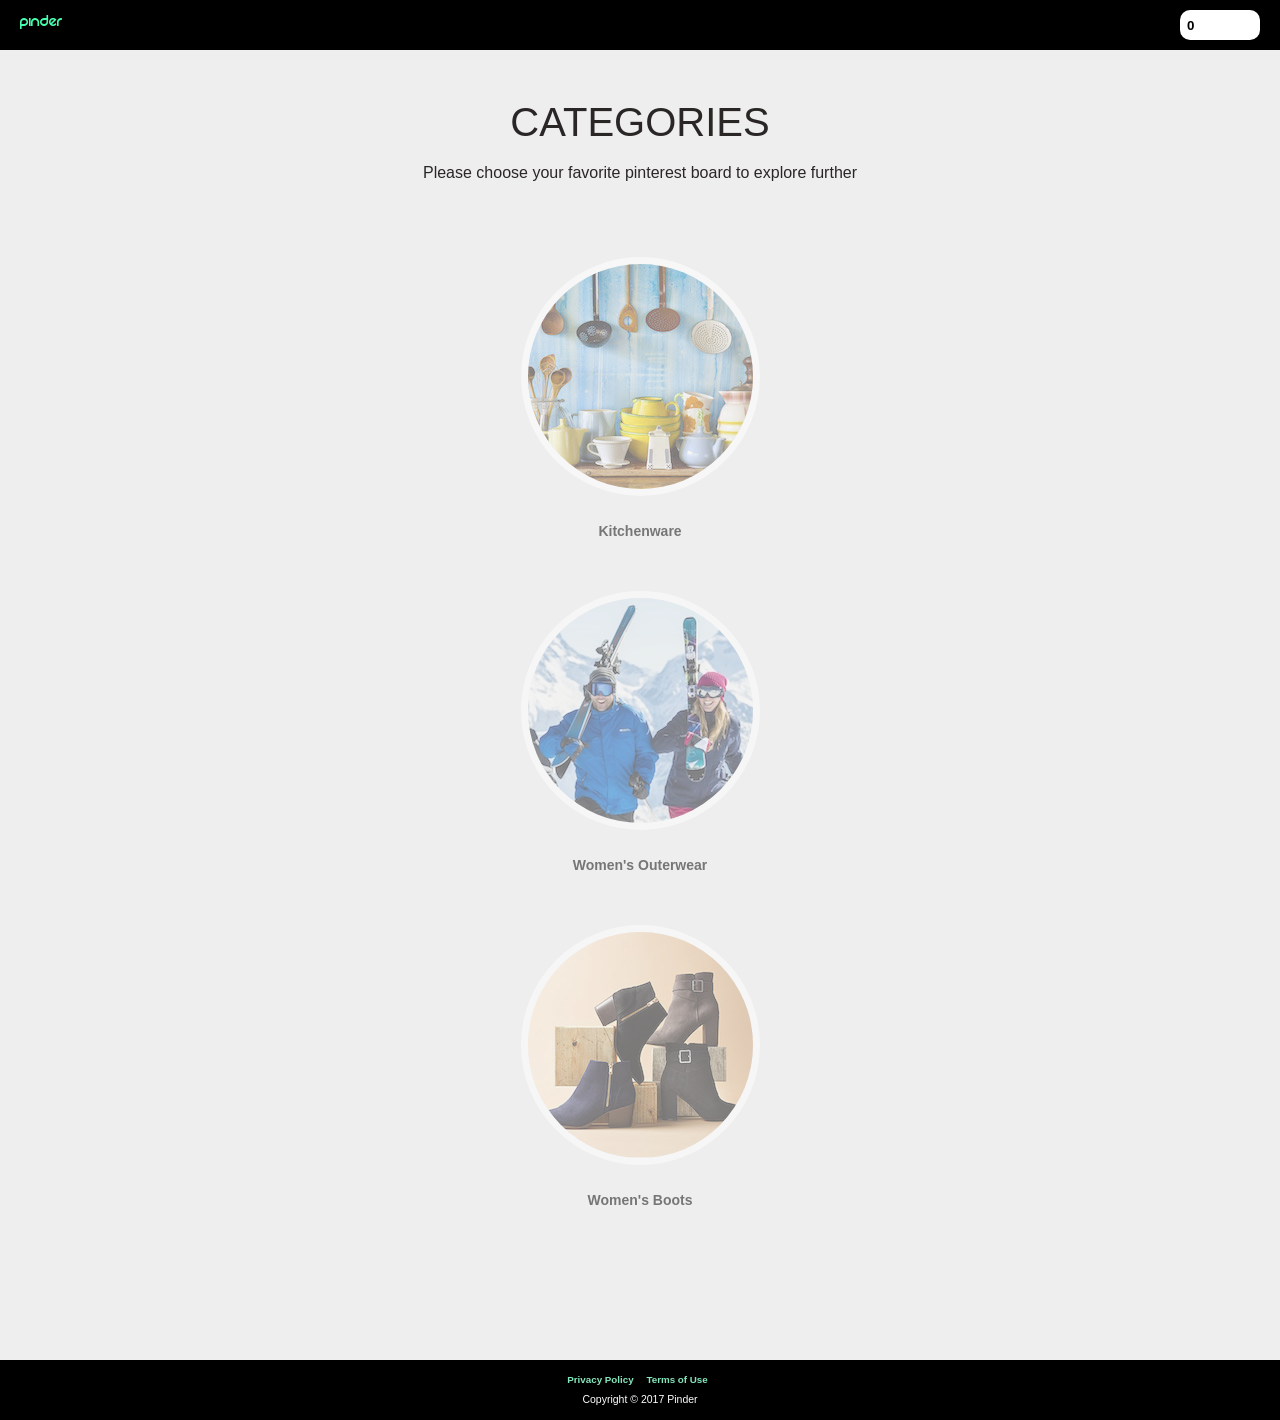
==== commit b4463584: "first 3 html pages working" ====
--- a/categories.html
+++ b/categories.html
@@ -23,47 +23,43 @@
     <a id="logo" href="pinder-main.html">Pinder</a>
   </div>
 
-  <!-- Team Section -->
-  <!-- <header id="top" class="about-header">
-  <div class="text-vertical-center"> -->
-    <section id="team" class="bg-light-gray">
-        <div class="container">
-            <div class="row">
-                <div class="col-lg-12 text-center">
-                    <h2 class="section-heading">CATEGORIES</h2>
-                    <h3 class="section-subheading text-muted">Please choose your favorite pinterest board to explore further</h3>
-                </div>
-            </div>
-            <div class="row">
-                <div class="col-sm-4">
-                    <div class="team-member">
-                      <a href="">
-                        <img src="img/team/kitchenware.jpg" class="img-responsive img-circle" alt="">
-                      </a>
-                      <h4>Kitchenware</h4>
-                    </div>
-                </div>
-                <div class="col-sm-4">
-                    <div class="team-member">
-                      <a href="">
-                        <img src="img/team/winterapparel.jpg" class="img-responsive img-circle" alt="">
-                      </a>
-                      <h4>Women's Outerwear</h4>
-                    </div>
-                </div>
-                <div class="col-sm-4">
-                    <div class="team-member">
-                      <a href="">
-                        <img src="img/team/boots.jpg" class="img-responsive img-circle" alt="">
-                      </a>
-                      <h4>Women's Boots</h4>
-                    </div>
-                </div>
-            </div>
+  <!-- Boards Section -->
+  <section id="team" class="bg-light-gray">
+    <div class="container">
+      <div class="row">
+        <div class="col-lg-12 text-center">
+          <h2 class="section-heading">CATEGORIES</h2>
+          <h3 class="section-subheading text-muted">Please choose your favorite pinterest board to explore further</h3>
         </div>
-    </section>
-  <!-- </div>
-  </header> -->
+      </div>
+      <div class="row">
+        <div class="col-sm-4">
+          <div class="team-member">
+            <a href="">
+              <img src="img/team/kitchenware.jpg" class="img-responsive img-circle" alt="">
+            </a>
+            <h4>Kitchenware</h4>
+          </div>
+        </div>
+        <div class="col-sm-4">
+          <div class="team-member">
+            <a href="">
+              <img src="img/team/winterapparel.jpg" class="img-responsive img-circle" alt="">
+            </a>
+            <h4>Women's Outerwear</h4>
+          </div>
+        </div>
+        <div class="col-sm-4">
+          <div class="team-member">
+            <a href="">
+              <img src="img/team/boots.jpg" class="img-responsive img-circle" alt="">
+            </a>
+            <h4>Women's Boots</h4>
+          </div>
+        </div>
+      </div>
+    </div>
+  </section>
 
   <!-- Footer -->
   <footer>
@@ -71,9 +67,11 @@
       <div class="row">
         <div class="col-lg-10 col-lg-offset-1 text-center">
           <ul class="list-inline">
-            <li><a href="">Privacy Policy</a>
+            <li>
+              <a href="">Privacy Policy</a>
             </li>
-            <li><a href="">Terms of Use</a>
+            <li>
+              <a href="">Terms of Use</a>
             </li>
           </ul>
           <p class="text-muted">Copyright &copy; 2017 Pinder</p>
@@ -86,7 +84,6 @@
   <script src="js/jquery.js"></script>
   <script src="js/bootstrap.js"></script>
   <script>
-    // Initialize Firebase
     var config = {
       apiKey: "AIzaSyAzgDLUbaN731nHMPIGd96f7QSY5unzc5g",
       authDomain: "she-innovates.firebaseapp.com",
